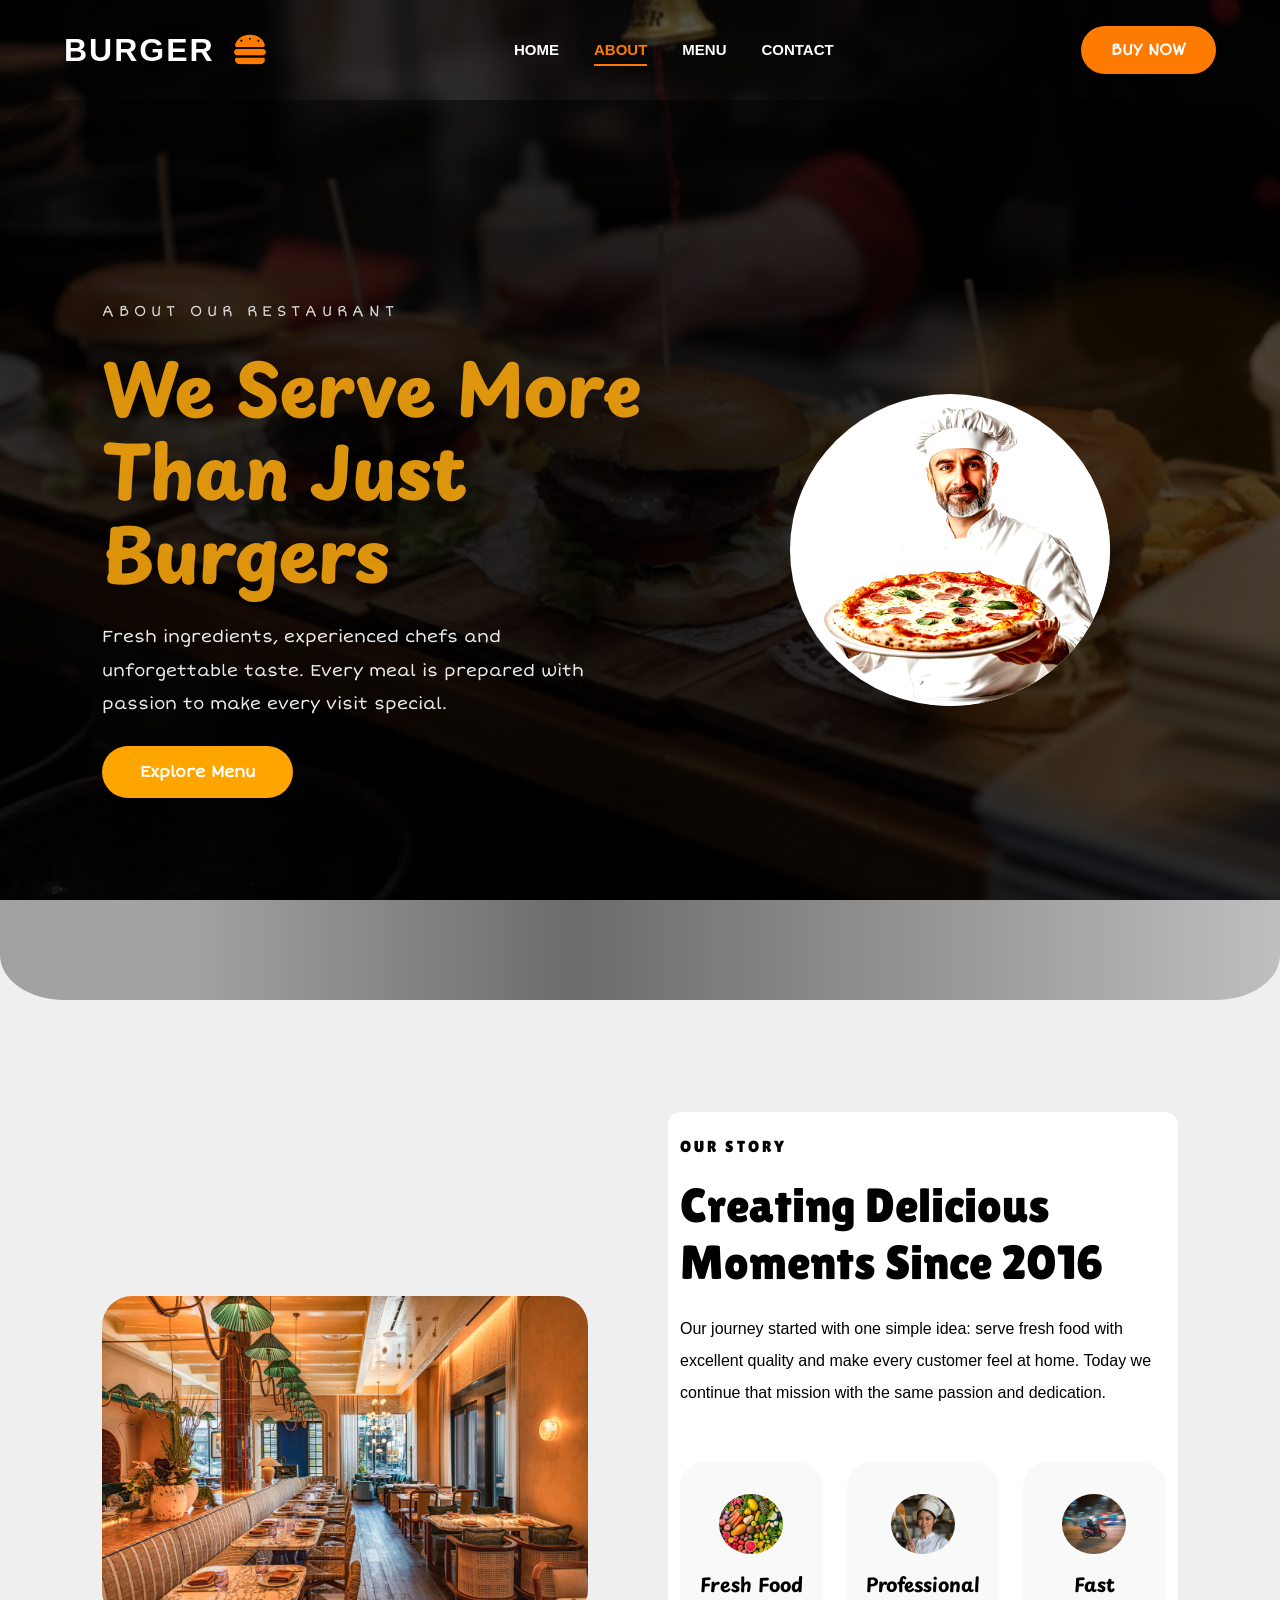
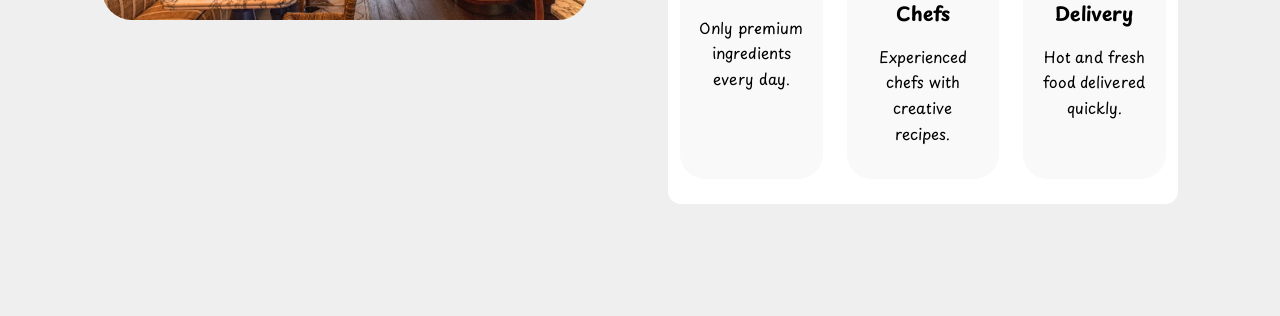
==== html/about.html @ 8668d594 "push burger website in github" ====
<!DOCTYPE html>
<html lang="en">
<head>
    <meta charset="UTF-8" />
    <meta name="viewport" content="width=device-width, initial-scale=1.0" />
    <title>About Us | Burger House</title>
    <!-- Favicon -->
    <link rel="icon" href="../asesst/imgs/logo.png" />

    <!-- Font Awesome -->
    <link rel="stylesheet" href="https://cdnjs.cloudflare.com/ajax/libs/font-awesome/6.7.2/css/all.min.css" />

    <!-- Google Fonts (یکبار لینک شده) -->
    <link rel="preconnect" href="https://fonts.googleapis.com" />
    <link rel="preconnect" href="https://fonts.gstatic.com" crossorigin />
    <link href="https://fonts.googleapis.com/css2?family=Geist+Pixel&family=Gloria+Hallelujah&family=Gochi+Hand&family=Kavoon&family=Kranky&family=Lilita+One&family=Londrina+Solid:wght@100;300;400;900&family=Playpen+Sans:wght@100..800&family=Rock+Salt&family=Short+Stack&family=Syne+Mono&display=swap" rel="stylesheet" />

    <!-- CSS -->
    <link rel="stylesheet" href="../css/reset.css" />
    <link rel="stylesheet" href="../css/about.css" />
    <link rel="stylesheet" href="../css/loader.css">
</head>
<body>
    <!-- ===== LOADER ===== -->
<div class="loader-wrapper" id="loader">
    <div class="loader">
        <div class="loader-burger">
            <i class="fas fa-hamburger"></i>
        </div>
        <div class="loader-text">
            BURGER <span>HOUSE</span>
        </div>
        <div class="loader-dots">
            <span></span>
            <span></span>
            <span></span>
            <span></span>
            <span></span>
        </div>
        <div class="loader-progress">
            <div class="loader-progress-bar"></div>
        </div>
        <div class="loader-subtext">Preparing delicious meals...</div>
    </div>
</div>
    <!-- Background Image -->
    <img class="main-bg" src="../asesst/imgs/BG-about(2).jpg" alt="Background" />

    <!-- ===== HEADER ===== -->
    <header class="header" id="header">
        <div class="container">
            <!-- ===== NAVBAR ===== -->
            <nav class="navbar">
                <div class="logo-box">
                    <h2 class="logo-text">BURGER</h2>
                    <i class="fas fa-hamburger logo-icon"></i>
                </div>
                <ul class="menu-list">
                    <li><a href="../index.html">HOME</a></li>
                    <li><a href="about.html" class="active">ABOUT</a></li>
                    <li><a href="menu.html">MENU</a></li>
                    <li><a href="contact.html">CONTACT</a></li>
                </ul>
                <a href="../html/menu.html" class="order-button">BUY NOW</a>
            </nav>
        </div>
    </header>

    <!-- ===== MAIN ===== -->
    <main>
        <!-- ===== ABOUT HERO ===== -->
        <section class="about-hero">
            <div class="about-hero-content">
                <p>About Our Restaurant</p>
                <h1>We Serve More Than Just Burgers</h1>
                <span>
                    Fresh ingredients, experienced chefs and unforgettable taste. Every meal is prepared with passion to make every visit special.
                </span>
                <a href="menu.html" class="btn">Explore Menu</a>
            </div>
            <div class="about-hero-image">
                <img src="../asesst/imgs/Ashpaz-img.jpg" alt="Chef" />
            </div>
        </section>

        <!-- ===== OUR STORY ===== -->
        <section class="our-story">
            <div class="story-image">
                <img src="../asesst/imgs/resturant-img.webp" alt="Restaurant" />
            </div>
            <div class="story-content">
                <p>Our Story</p>
                <h2>Creating Delicious Moments Since 2016</h2>
                <span>
                    Our journey started with one simple idea: serve fresh food with excellent quality and make every customer feel at home. Today we continue that mission with the same passion and dedication.
                </span>
                <div class="story-boxes">
                    <div class="story-box">
                        <img src="../asesst/imgs/Fresh-Food-img.jpg" alt="Fresh Food" />
                        <h3>Fresh Food</h3>
                        <p>Only premium ingredients every day.</p>
                    </div>
                    <div class="story-box">
                        <img src="../asesst/imgs/Professional-Chefs-img.jpg" alt="Professional Chefs" />
                        <h3>Professional Chefs</h3>
                        <p>Experienced chefs with creative recipes.</p>
                    </div>
                    <div class="story-box"><img src="../asesst/imgs/Fast-Delivery-img.png" alt="Fast Delivery" />
                        <h3>Fast Delivery</h3>
                        <p>Hot and fresh food delivered quickly.</p>
                    </div>
                </div>
            </div>
        </section>
    </main>
    <script src="../script/loader.js"></script>
</body>
</html>
---- css/about.css ----
:root {
    --primary: #ff7a00;
    --primary-hover: #ff9433;
    --transition: 0.3s ease;
}
body {
    position: relative;
    background: rgba(235, 234, 234, 0.726);
}
.main-bg {
    position: fixed;
    inset: 0;
    width: 100%;
    height: 100dvh;
    object-fit: cover;
    z-index: -10;
    filter: brightness(35%);
}
.container {
    width: 90%;
    max-width: 1300px;
    margin: auto;
}
.header {
    background-size: cover;
    background-position: center;
}
.navbar {
    height: 100px;
    display: flex;
    align-items: center;
    justify-content: space-between;
}
.logo-box {
    display: flex;
    align-items: center;
    gap: 18px;
}
.logo-text {
    font-size: 32px;
    font-weight: 900;
    letter-spacing: 2px;
    transition: var(--transition);
    color: #fff;
}
.logo-text:hover {
    transform: scale(1.05);
}
.logo-icon {
    font-size: 34px;
    color: var(--primary);
    transition: var(--transition);
}
.logo-icon:hover {
    transform: rotate(-10deg);
}
.menu-list {
    display: flex;
    gap: 35px;
}
.menu-list a {
    color: #fff;
    font-size: 15px;
    font-weight: bold;
    position: relative;
    transition: var(--transition);
    text-decoration: none;
}
.menu-list a:hover,
.menu-list a.active {
    color: var(--primary);
}
.menu-list a::after {
    content: "";
    position: absolute;
    left: 0;
    bottom: -8px;
    width: 100%;
    height: 2px;
    background: var(--primary);
    transform: scaleX(0);
    transform-origin: left;
    transition: var(--transition);
}
.menu-list a:hover::after,
.menu-list a.active::after {
    transform: scaleX(1);
}
.order-button {
    display: inline-block;
    padding: 14px 30px;
    background: var(--primary);
    color: #fff;
    border-radius: 40px;
    font-weight: bold;
    transition: var(--transition);
    font-family: Short Stack;
    text-decoration: none;
}
.order-button:hover {
    background: var(--primary-hover);
    transform: rotateZ(-3deg);
}
.about-hero {
    position: relative;
    display: flex;
    align-items: center;
    justify-content: space-between;
    min-height: 100dvh;
    padding: 0 8%;
    overflow: hidden;
}
.about-hero::before {
    content: "";
    position: absolute;
    inset: 0;
    background: linear-gradient(90deg, rgba(0, 0, 0, 0.322) 15%, rgba(0, 0, 0, 0.55) 45%, rgba(0, 0, 0, 0.2) 100%);
    border-radius: 5%;
    z-index: 1;
    backdrop-filter: blur(80%);
}
.about-hero-content {
    position: relative;
    z-index: 5;
    display: flex;
    flex-direction: column;
    align-items: flex-start;
    justify-content: center;
    gap: 1.6rem;
    max-width: 620px;
    color: #fff;
}
.about-hero-content p {
    font-size: .95rem;
    font-weight: 500;
    letter-spacing: 5px;
    text-transform: uppercase;
    opacity: .85;
    font-family: Short Stack, Geneva, Tahoma, sans-serif;
}
.about-hero-content h1 {
    font-size: 4.5rem;
    line-height: 1.15;
    font-weight: 900;
    max-width: 620px;
    text-shadow: 0 8px 30px rgba(0, 0, 0, .45);
    font-family: Playpen Sans;
    color: rgba(252, 169, 14, 0.87);
}
.about-hero-content span {
    font-size: 1.05rem;
    line-height: 2;
    max-width: 520px;
    opacity: .92;
    font-family: 'Short Stack', 'Lucida Sans Regular', 'Lucida Grande', 'Lucida Sans Unicode', Geneva, Verdana, sans-serif;
}
.about-hero-content .btn {
    display: flex;
    justify-content: center;
    align-items: center;
    padding: 16px 38px;
    border-radius: 50px;
    font-size: 1rem;
    font-weight: 700;
    transition: .35s;
    background: orange;
    color: white;
    font-family: Short Stack;
    text-decoration: none;
}
.about-hero-content .btn:hover {
    transform: translateY(-6px);
    box-shadow: 0 15px 35px rgba(255, 132, 0, .25);
}
.about-hero-image {
    position: relative;
    aspect-ratio: 1/1;z-index: 5;
    display: flex;
    justify-content: center;
    align-items: center;
    flex: 1;
}
.about-hero-image img {
    width: 20rem;
    border-radius: 50%;
    max-width: 600px;
    object-fit: cover;
    transition: .45s;
    filter: drop-shadow(0 25px 45px rgba(0, 0, 0, .4));
    background: white;
    padding: 10px 0 0 18px;
    filter: contrast(125%);
}
.about-hero-image img:hover {
    transform: scale(1.03) rotate(1deg);
}
.about-hero::after {
    content: "";
    position: absolute;
    width: 550px;
    height: 550px;
    right: -150px;
    top: 50%;
    transform: translateY(-50%);
    border-radius: 50%;
    background: rgba(255, 140, 0, .08);
    filter: blur(15px);
    z-index: 2;
}
.our-story {
    display: flex;
    justify-content: space-between;
    align-items: center;
    gap: 5rem;
    padding: 7rem 8%;
    color: black;
}
.story-image {
    flex: 1;
    overflow: hidden;
    border-radius: 30px;
}
.story-image img {
    width: 100%;
    height: 100%;
    object-fit: cover;
    transition: .4s;
    background-position: 60%;
    filter: hue-rotate(715deg);
}
.story-image:hover img {
    transform: scale(1.08);
}
.story-content {
    flex: 1;
    display: flex;
    flex-direction: column;
    gap: 1.3rem;
    background: white;
    padding: 25px 12px;
    border-radius: 13px;
}
.story-content>p {
    font-size: 1rem;
    letter-spacing: 3px;
    text-transform: uppercase;
    font-weight: 600;
    font-family: 'Lilita One', 'Arial Narrow', Arial, sans-serif;
    font-weight: 300;
}
.story-content h2 {
    font-size: 3rem;
    line-height: 1.2;
    font-family: Lilita One, 'Arial Narrow Bold', sans-serif;
    font-weight: 100;
}
.story-content>span {
    line-height: 2;
    max-width: 560px;
    font-family: 'Geist Pixel', 'Arial Narrow', Arial, sans-serif;
    transition: .3s;
    font-weight: 400;
}
.story-content>span:hover {
    color: rgb(204, 135, 6);
}
.story-boxes {
    display: grid;
    grid-template-columns: repeat(3, 1fr);
    gap: 1.5rem;
    margin-top: 2rem;
    font-family: Playpen Sans;
}
.story-box {
    padding: 2rem 1.2rem;
    border-radius: 25px;
    display: flex;
    flex-direction: column;
    align-items: center;
    text-align: center;
    gap: 1rem;
    transition: .35s;
    cursor: pointer;
    background: #f9f9f9;
}
.story-box:hover {
    transform: translateY(-10px);
}
.story-box img {
    width: 60px;
    height: 60px;
    object-fit: cover;
    aspect-ratio: 1/1;
    width: 4rem;
    border-radius: 50%;
}
.story-box h3 {
    font-size: 1.2rem;
}
.story-box p {
    font-size: .95rem;
    line-height: 1.7;
}

/* ===== RESPONSIVE ===== */
@media (max-width: 1200px) {
    .container {
        width: 94%;
    }
    .about-hero-content h1 {
        font-size: 3.8rem;
    }
}
@media (max-width: 992px) {
    .container {
        width: 94%;
    }
    .main-bg {
        height: 100dvh;
        object-fit: cover;
    }
    .navbar {
        height: 85px;
        gap: 20px;
    }
    .logo-text {
        font-size: 28px;
    }
    .logo-icon {
        font-size: 28px;
    }
    .menu-list {
        gap: 22px;
    }
    .menu-list a {
        font-size: 14px;
    }
    .order-button {
        padding: 12px 24px;
        font-size: .9rem;
    }
    .about-hero {
        min-height: 100dvh;
        padding: 3rem 0;
        gap: 3rem;
    }
    .about-hero-content {
        max-width: 500px;
    }
    .about-hero-content h1 {
        font-size: 3.4rem;
    }
    .about-hero-content span {
        font-size: 1rem;
        line-height: 1.9;
    }
    .about-hero-image img {
        width: 18rem;
    }
    .about-hero::after {
        width: 420px;
        height: 420px;
        right: -120px;
    }
    .our-story {
        flex-direction: column;
        gap: 4rem;
        padding: 5rem 0;}
    .story-image {
        width: 100%;
        max-width: 750px;
        margin: auto;
    }
    .story-image img {
        width: 100%;
        height: 450px;
        object-fit: cover;
    }
    .story-content {
        align-items: center;
        text-align: center;
        max-width: 750px;
    }
    .story-content h2 {
        font-size: 2.6rem;
    }
    .story-content>span {
        max-width: 100%;
    }
    .story-boxes {
        grid-template-columns: repeat(3, 1fr);
        gap: 1rem;
        width: 100%;
    }
    .story-box {
        padding: 1.8rem 1rem;
    }
    .story-box h3 {
        font-size: 1.1rem;
    }
    .story-box p {
        font-size: .9rem;
        line-height: 1.8;
    }
}
@media (max-width: 768px) {
    .main-bg {
        height: 100dvh;
        object-fit: cover;
    }
    .navbar {
        height: auto;
        padding: 25px 0;
        flex-direction: column;
        gap: 22px;
    }
    .logo-box {
        gap: 12px;
    }
    .logo-text {
        font-size: 26px;
    }
    .logo-icon {
        font-size: 26px;
    }
    .menu-list {
        flex-wrap: wrap;
        justify-content: center;
        gap: 18px;
    }
    .menu-list a {
        font-size: .9rem;
    }
    .order-button {
        padding: 12px 26px;
    }
    .about-hero {
        flex-direction: column-reverse;
        justify-content: center;
        text-align: center;
        padding: 4rem 0;
        gap: 2.5rem;
    }
    .about-hero-content {
        align-items: center;
        max-width: 100%;
    }
    .about-hero-content p {
        letter-spacing: 3px;
    }
    .about-hero-content h1 {
        font-size: 2.6rem;
        max-width: 100%;
    }
    .about-hero-content span {
        max-width: 95%;
    }
    .about-hero-image {
        width: 100%;
    }
    .about-hero-image img {
        width: 15rem;
    }
    .about-hero::after {
        display: none;
    }
    .our-story {
        padding: 4rem 0;
        gap: 3rem;
    }
    .story-image {
        border-radius: 22px;
    }
    .story-image img {
        height: 280px;
    }
    .story-content {
        width: 100%;
        gap: 1rem;
    }
    .story-content>p {
        font-size: .9rem;
        letter-spacing: 2px;
    }
    .story-content h2 {
        font-size: 2rem;
        line-height: 1.3;
    }
    .story-content>span {
        font-size: .95rem;
        line-height: 1.9;
    }
    .story-boxes {
        grid-template-columns: 1fr;
        gap: 1.2rem;
        margin-top: 1.5rem;
    }
    .story-box {
        padding: 1.6rem;
        border-radius: 20px;
    }
    .story-box img {
        width: 65px;
        height: 65px;
    }
    .story-box h3 {
        font-size: 1.2rem;
    }
    .story-box p {
        font-size: .95rem;
        line-height: 1.7;
    }
    body {
        overflow-x: hidden;
    }
    * {
        word-wrap: break-word;
    }
    img {
        max-width: 100%;
        display: block;
    }
    .container {
        width: 92%;
    }
    .about-hero-content .btn {
        width: 220px;
        height: 55px;
    }
    .story-box {
        transition: .3s;
    }
    .story-box:hover {
        transform: translateY(-6px);
    }
    .about-hero-content {
        gap: 1.2rem;
    }
    .story-content {
        gap: 1.2rem;
    }
}
@media (max-width: 576px) {
    .logo-text {
        font-size: 22px;
    }
    .logo-icon {
        font-size: 22px;
    }
    .menu-list {
        flex-direction: column;
        align-items: center;
        gap: 15px;
    }
    .order-button {
        width: 180px;
        text-align: center;
    }
    .about-hero {
        padding: 3rem 0;
    }
    .about-hero-content h1 {
        font-size: 2.2rem;
    }
    .about-hero-content span {
        font-size: .9rem;
        line-height: 1.8;
    }
    .about-hero-image img {width: 13rem;
        padding: 8px 0 0 12px;
    }
    .story-content h2 {
        font-size: 1.6rem;
    }
    .story-content>span {
        font-size: .88rem;
    }
    .story-box {
        padding: 1.3rem;
    }
    .story-box img {
        width: 50px;
        height: 50px;
    }
    .story-box h3 {
        font-size: 1rem;
    }
    .story-box p {
        font-size: .85rem;
        line-height: 1.6;
    }
}
@media (max-width: 400px) {
    .container {
        width: 95%;
    }
    .about-hero-content h1 {
        font-size: 1.9rem;
    }
    .about-hero-image img {
        width: 11rem;
    }
    .story-image img {
        height: 190px;
    }
    .story-content h2 {
        font-size: 1.4rem;
    }
    .story-box {
        padding: 1.1rem;
    }
    .story-box img {
        width: 45px;
        height: 45px;
    }
    .story-box h3 {
        font-size: .95rem;
    }
    .story-box p {
        font-size: .8rem;
    }
}
---- css/loader.css ----
/* ===== LOADER ===== */
.loader-wrapper {
    position: fixed;
    inset: 0;
    width: 100%;
    height: 100vh;
    background: rgba(28, 28, 28, 0.92);
    backdrop-filter: blur(20px);
    -webkit-backdrop-filter: blur(20px);
    display: flex;
    flex-direction: column;
    align-items: center;
    justify-content: center;
    z-index: 99999;
    transition: opacity 0.8s ease, visibility 0.8s ease, backdrop-filter 0.8s ease;
}
.loader-wrapper.hide {
    opacity: 0;
    visibility: hidden;
    pointer-events: none;
    backdrop-filter: blur(0px);
    -webkit-backdrop-filter: blur(0px);
}
.loader {
    display: flex;
    flex-direction: column;
    align-items: center;
    gap: 2rem;
    animation: fadeInUp 0.6s ease forwards;
}
.loader-burger {
    font-size: 5rem;
    color: var(--primary);
    animation: bounceBurger 1.2s ease-in-out infinite;
    filter: drop-shadow(0 0 30px rgba(255, 122, 0, 0.3));
}
.loader-text {
    font-family: 'Short Stack', cursive;
    font-size: 2rem;
    font-weight: 700;
    color: #fff;
    letter-spacing: 6px;
    text-transform: uppercase;
}
.loader-text span {
    color: var(--primary);
}
.loader-dots {
    display: flex;
    gap: 0.8rem;
    margin-top: 0.5rem;
}
.loader-dots span {
    width: 18px;
    height: 18px;
    border-radius: 50%;
    background: var(--primary);
    animation: dotPulse 1.4s ease-in-out infinite;
    box-shadow: 0 0 20px rgba(255, 122, 0, 0.3);
}
.loader-dots span:nth-child(2) {
    animation-delay: 0.2s;
}
.loader-dots span:nth-child(3) {
    animation-delay: 0.4s;
}
.loader-dots span:nth-child(4) {
    animation-delay: 0.6s;
}
.loader-dots span:nth-child(5) {
    animation-delay: 0.8s;
}
.loader-progress {
    width: 240px;
    height: 4px;
    background: rgba(255, 255, 255, 0.08);
    border-radius: 10px;
    overflow: hidden;
    margin-top: 0.5rem;
    box-shadow: inset 0 0 10px rgba(0, 0, 0, 0.2);
}
.loader-progress-bar {
    width: 0%;
    height: 100%;
    background: linear-gradient(90deg, var(--primary), var(--primary-hover), var(--primary));
    border-radius: 10px;
    animation: progressLoad 2s ease-in-out forwards;
    box-shadow: 0 0 20px rgba(255, 122, 0, 0.3);
}
.loader-subtext {
    font-family: 'Inter', sans-serif;
    font-size: 0.85rem;
    color: rgba(255, 255, 255, 0.4);
    letter-spacing: 2px;
    margin-top: 0.2rem;
    animation: pulseText 1.5s ease-in-out infinite;
}
@keyframes fadeInUp {
    0% {
        opacity: 0;
        transform: translateY(30px) scale(0.95);
    }
    100% {
        opacity: 1;
        transform: translateY(0) scale(1);
    }
}
@keyframes bounceBurger {
    0%, 100% {
        transform: translateY(0) scale(1) rotate(0deg);
    }
    50% {
        transform: translateY(-25px) scale(1.1) rotate(-8deg);
    }
}
@keyframes dotPulse {
    0%, 100% {
        transform: scale(0.6);
        opacity: 0.3;
    }
    50% {
        transform: scale(1);
        opacity: 1;
    }
}
@keyframes progressLoad {
    0% {
        width: 0%;
    }
    20% {
        width: 20%;
    }
    50% {
        width: 55%;
    }
    75% {
        width: 75%;
    }
    100% {
        width: 100%;
    }
}
@keyframes pulseText {
    0%, 100% {
        opacity: 0.8;
    }
    50% {
        opacity: 0.8;
    }
}
/* ===== RESPONSIVE ===== */
@media (max-width: 768px) {
    .loader-burger {
        font-size: 3.5rem;
    }
    .loader-text {
        font-size: 1.6rem;
        letter-spacing: 4px;
    }
    .loader-dots span {
        width: 14px;
        height: 14px;
    }
    .loader-progress {
        width: 180px;
    }
    .loader-subtext {
        font-size: 0.75rem;
    }
}
@media (max-width: 480px) {
    .loader-burger {
        font-size: 2.8rem;
    }
    .loader-text {
        font-size: 1.3rem;
        letter-spacing: 2px;
    }
    .loader-dots span {
        width: 12px;
        height: 12px;
        gap: 0.5rem;
    }
    .loader-progress {
        width: 150px;
    }
    .loader-subtext {
        font-size: 0.7rem;
    }
}
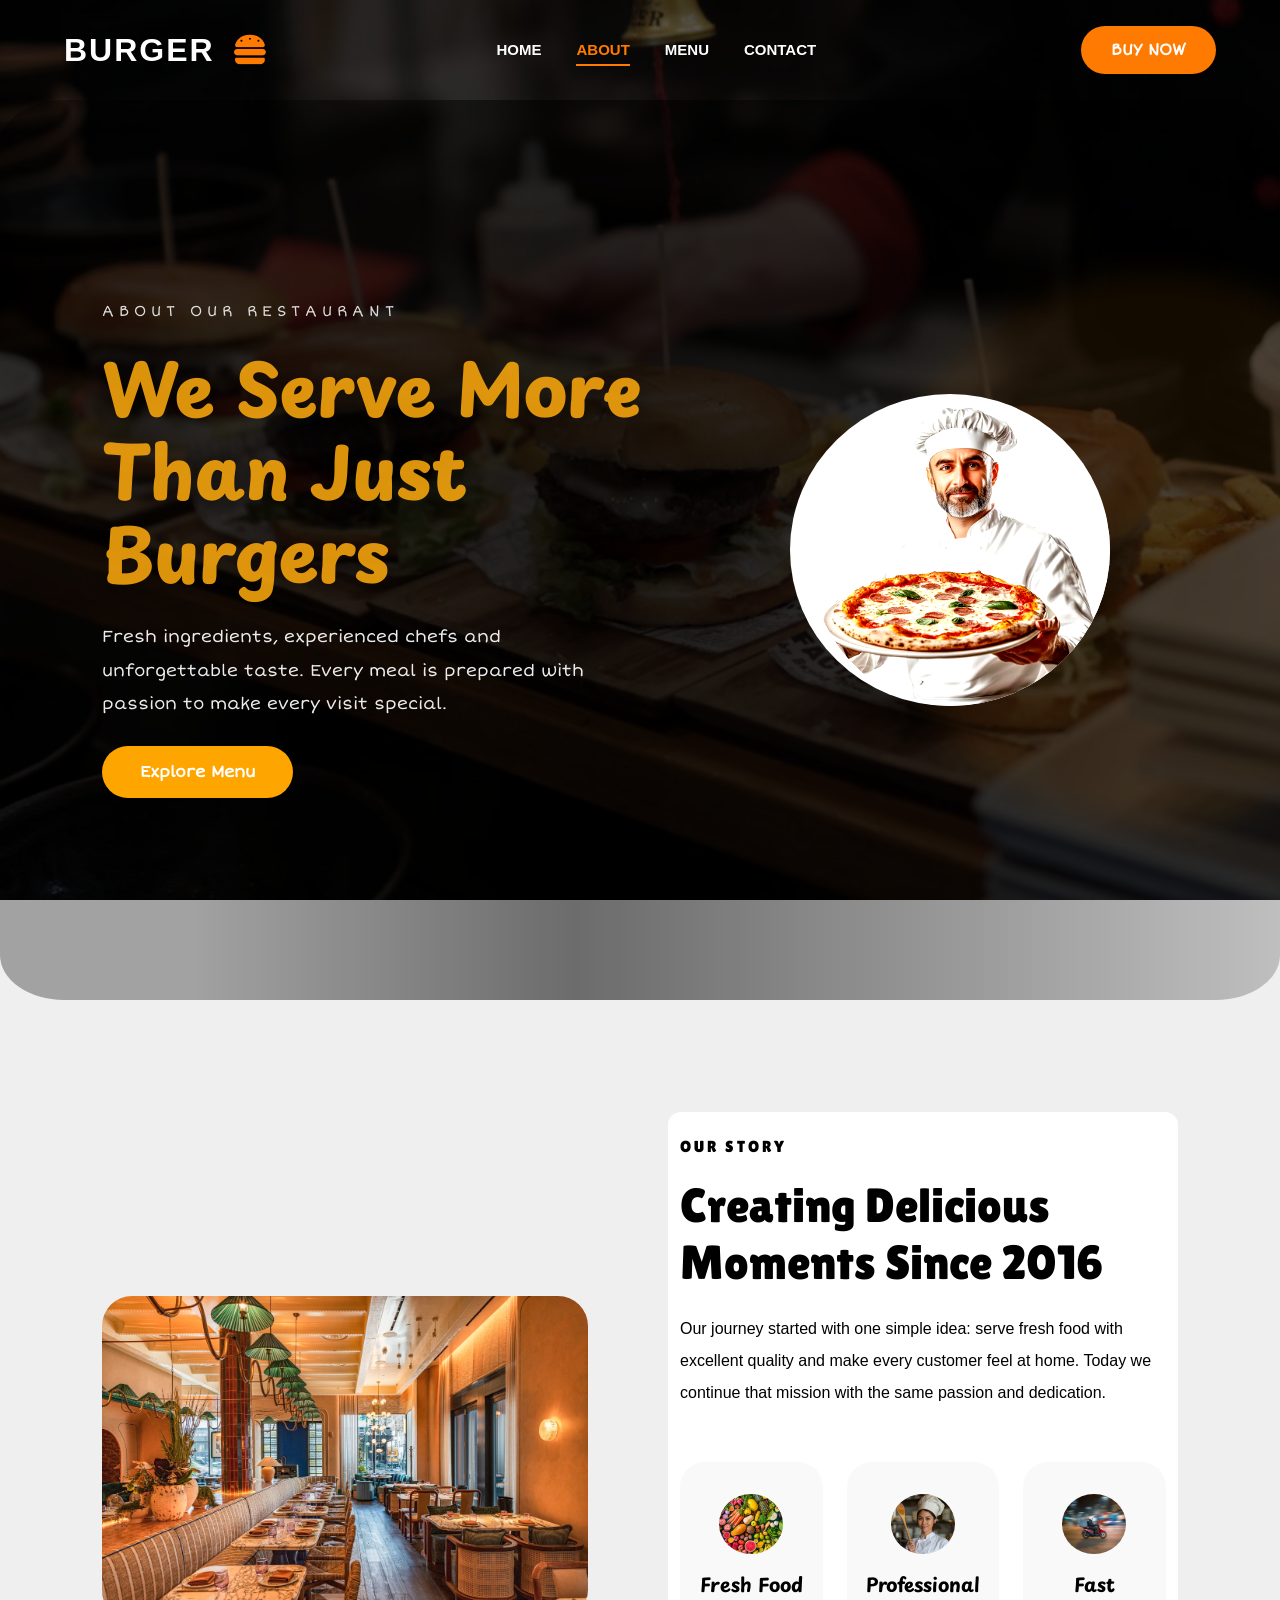
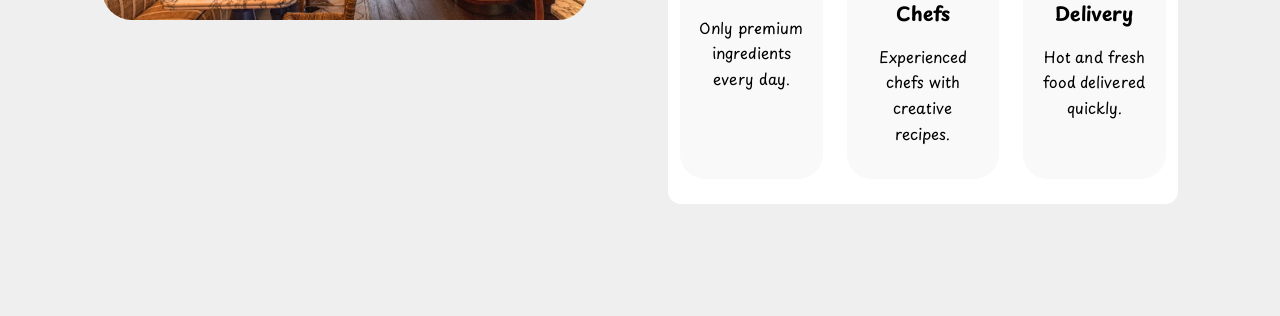
==== commit bfaa1252: "add hamburger menu in site" ====
--- a/html/about.html
+++ b/html/about.html
@@ -17,6 +17,7 @@
 
     <!-- CSS -->
     <link rel="stylesheet" href="../css/reset.css" />
+    <link rel="stylesheet" href="../css/mobile-menu.css">
     <link rel="stylesheet" href="../css/about.css" />
     <link rel="stylesheet" href="../css/loader.css">
 </head>
@@ -47,21 +48,33 @@
     <img class="main-bg" src="../asesst/imgs/BG-about(2).jpg" alt="Background" />
 
     <!-- ===== HEADER ===== -->
-    <header class="header" id="header">
+    <!-- ===== HEADER ===== -->
+   <header class="header" id="header">
         <div class="container">
-            <!-- ===== NAVBAR ===== -->
+            <!-- ===== NAVBAR (یکبار) ===== -->
             <nav class="navbar">
                 <div class="logo-box">
                     <h2 class="logo-text">BURGER</h2>
                     <i class="fas fa-hamburger logo-icon"></i>
                 </div>
-                <ul class="menu-list">
-                    <li><a href="../index.html">HOME</a></li>
-                    <li><a href="about.html" class="active">ABOUT</a></li>
+
+                <!-- دکمه همبرگری (فقط در موبایل) -->
+                <div class="hamburger-menu" id="hamburgerMenu">
+                    <span></span>
+                    <span></span>
+                    <span></span>
+                </div>
+
+                <!-- منو -->
+                <ul class="menu-list" id="menuList">
+                    <li><a href="../index.html" >HOME</a></li>
+                    <li ><a class="active" href="about.html">ABOUT</a></li>
                     <li><a href="menu.html">MENU</a></li>
                     <li><a href="contact.html">CONTACT</a></li>
+                    <li><a href="menu.html" class="order-button-mobile">BUY NOW</a></li>
                 </ul>
-                <a href="../html/menu.html" class="order-button">BUY NOW</a>
+
+                <a href="html/menu.html" class="order-button">BUY NOW</a>
             </nav>
         </div>
     </header>
@@ -114,5 +127,6 @@
         </section>
     </main>
     <script src="../script/loader.js"></script>
+    <script src="../script/mobile-menu.js"></script>
 </body>
 </html>
--- a/css/mobile-menu.css
+++ b/css/mobile-menu.css
@@ -0,0 +1,151 @@
+/* ===== HAMBURGER MENU ===== */
+.hamburger-menu {
+    display: none;
+    flex-direction: column;
+    gap: 4px;
+    cursor: pointer;
+    z-index: 10000;
+    padding: 8px;
+    background: transparent;
+    border: none;
+}
+.hamburger-menu span {
+    display: block;
+    width: 28px;
+    height: 3px;
+    background: #fff;
+    border-radius: 3px;
+    transition: all 0.3s ease;
+}
+.hamburger-menu.active span:nth-child(1) {
+    transform: rotate(45deg) translate(5px, 6px);
+}
+.hamburger-menu.active span:nth-child(2) {
+    opacity: 0;
+    transform: scaleX(0);
+}
+.hamburger-menu.active span:nth-child(3) {
+    transform: rotate(-45deg) translate(5px, -6px);
+}
+
+/* ===== ORDER BUTTON MOBILE ===== */
+.order-button-mobile {
+    display: none;
+    padding: 15px 35px;
+    background: var(--primary);
+    color: #fff;
+    border-radius: 40px;
+    font-weight: 700;
+    font-size: .7rem;
+    text-decoration: none;
+    text-align: center;
+    transition: var(--transition);
+    margin-top: 10px;
+}
+.order-button-mobile:hover {
+    background: var(--primary-hover);
+    transform: scale(1.05);
+}
+
+/* ===== OVERLAY ===== */
+.overlay {
+    position: fixed;
+    top: 0;
+    left: 0;
+    width: 100%;
+    height: 100%;
+    background: rgba(0, 0, 0, 0.7);
+    backdrop-filter: blur(8px);
+    -webkit-backdrop-filter: blur(8px);
+    z-index: 9999;
+    opacity: 0;
+    visibility: hidden;
+    transition: all 0.4s ease;
+}
+.overlay.active {
+    opacity: 1;
+    visibility: visible;
+}
+
+/* ===== RESPONSIVE ===== */
+@media (max-width: 992px) {
+    .hamburger-menu {
+        display: flex;
+    }
+
+    .menu-list {
+        position: fixed;
+        top: 0;
+        right: -100%;
+        width: 75%;
+        max-width: 320px;
+        height: 100vh;
+        background: var(--secondary);
+        flex-direction: column;
+        justify-content: center;
+        align-items: center;
+        gap: 2.2rem;
+        padding: 2rem;
+        transition: right 0.4s cubic-bezier(0.4, 0, 0.2, 1);
+        box-shadow: -10px 0 40px rgba(0, 0, 0, 0.3);
+        z-index: 10000;
+        margin: 0;
+        font-family: Kranky, sans-serif;
+        letter-spacing: 2px;
+    }
+    .menu-list.active {
+        right: 0;
+    }
+    .menu-list a {
+        font-size: 1.2rem;
+        padding: 8px 0;
+        color: #fff;
+        text-decoration: none;
+    }
+    .menu-list a::after {
+        bottom: -2px;
+    }
+    .menu-list a {
+        color: orange;
+        padding: 8px;
+    }
+    .menu-list a:hover {
+        color: white !important;
+        scale: 1.07;
+    }
+    .order-button {
+        display: none;
+    }
+    .order-button-mobile {
+        display: block;
+        width: 100%;
+        max-width: 200px;
+    }
+    .order-button-mobile:hover {
+        color: white;
+    }
+
+    body.no-scroll {
+        overflow: hidden;
+    }
+}
+
+@media (max-width: 576px) {
+    .menu-list {
+        width: 85%;
+        max-width: 280px;
+    }
+    .menu-list a {
+        font-size: 1rem;
+    }
+    .hamburger-menu span {
+        width: 24px;
+        height: 2.5px;
+    }
+    .hamburger-menu.active span:nth-child(1) {
+        transform: rotate(45deg) translate(4px, 5px);
+    }
+    .hamburger-menu.active span:nth-child(3) {
+        transform: rotate(-45deg) translate(4px, -5px);
+    }
+}
--- a/css/about.css
+++ b/css/about.css
@@ -302,7 +302,7 @@
     line-height: 1.7;
 }
 
-/* ===== RESPONSIVE ===== */
+/* ===== RESPONSIVE (فقط بخش‌های مربوط به محتوای صفحه) ===== */
 @media (max-width: 1200px) {
     .container {
         width: 94%;
@@ -318,26 +318,6 @@
     .main-bg {
         height: 100dvh;
         object-fit: cover;
-    }
-    .navbar {
-        height: 85px;
-        gap: 20px;
-    }
-    .logo-text {
-        font-size: 28px;
-    }
-    .logo-icon {
-        font-size: 28px;
-    }
-    .menu-list {
-        gap: 22px;
-    }
-    .menu-list a {
-        font-size: 14px;
-    }
-    .order-button {
-        padding: 12px 24px;
-        font-size: .9rem;
     }
     .about-hero {
         min-height: 100dvh;
@@ -365,7 +345,8 @@
     .our-story {
         flex-direction: column;
         gap: 4rem;
-        padding: 5rem 0;}
+        padding: 5rem 0;
+    }
     .story-image {
         width: 100%;
         max-width: 750px;
@@ -379,8 +360,7 @@
     .story-content {
         align-items: center;
         text-align: center;
-        max-width: 750px;
-    }
+        max-width: 750px;}
     .story-content h2 {
         font-size: 2.6rem;
     }
@@ -407,32 +387,6 @@
     .main-bg {
         height: 100dvh;
         object-fit: cover;
-    }
-    .navbar {
-        height: auto;
-        padding: 25px 0;
-        flex-direction: column;
-        gap: 22px;
-    }
-    .logo-box {
-        gap: 12px;
-    }
-    .logo-text {
-        font-size: 26px;
-    }
-    .logo-icon {
-        font-size: 26px;
-    }
-    .menu-list {
-        flex-wrap: wrap;
-        justify-content: center;
-        gap: 18px;
-    }
-    .menu-list a {
-        font-size: .9rem;
-    }
-    .order-button {
-        padding: 12px 26px;
     }
     .about-hero {
         flex-direction: column-reverse;
@@ -541,21 +495,6 @@
     }
 }
 @media (max-width: 576px) {
-    .logo-text {
-        font-size: 22px;
-    }
-    .logo-icon {
-        font-size: 22px;
-    }
-    .menu-list {
-        flex-direction: column;
-        align-items: center;
-        gap: 15px;
-    }
-    .order-button {
-        width: 180px;
-        text-align: center;
-    }
     .about-hero {
         padding: 3rem 0;
     }
@@ -566,7 +505,8 @@
         font-size: .9rem;
         line-height: 1.8;
     }
-    .about-hero-image img {width: 13rem;
+    .about-hero-image img {
+        width: 13rem;
         padding: 8px 0 0 12px;
     }
     .story-content h2 {
